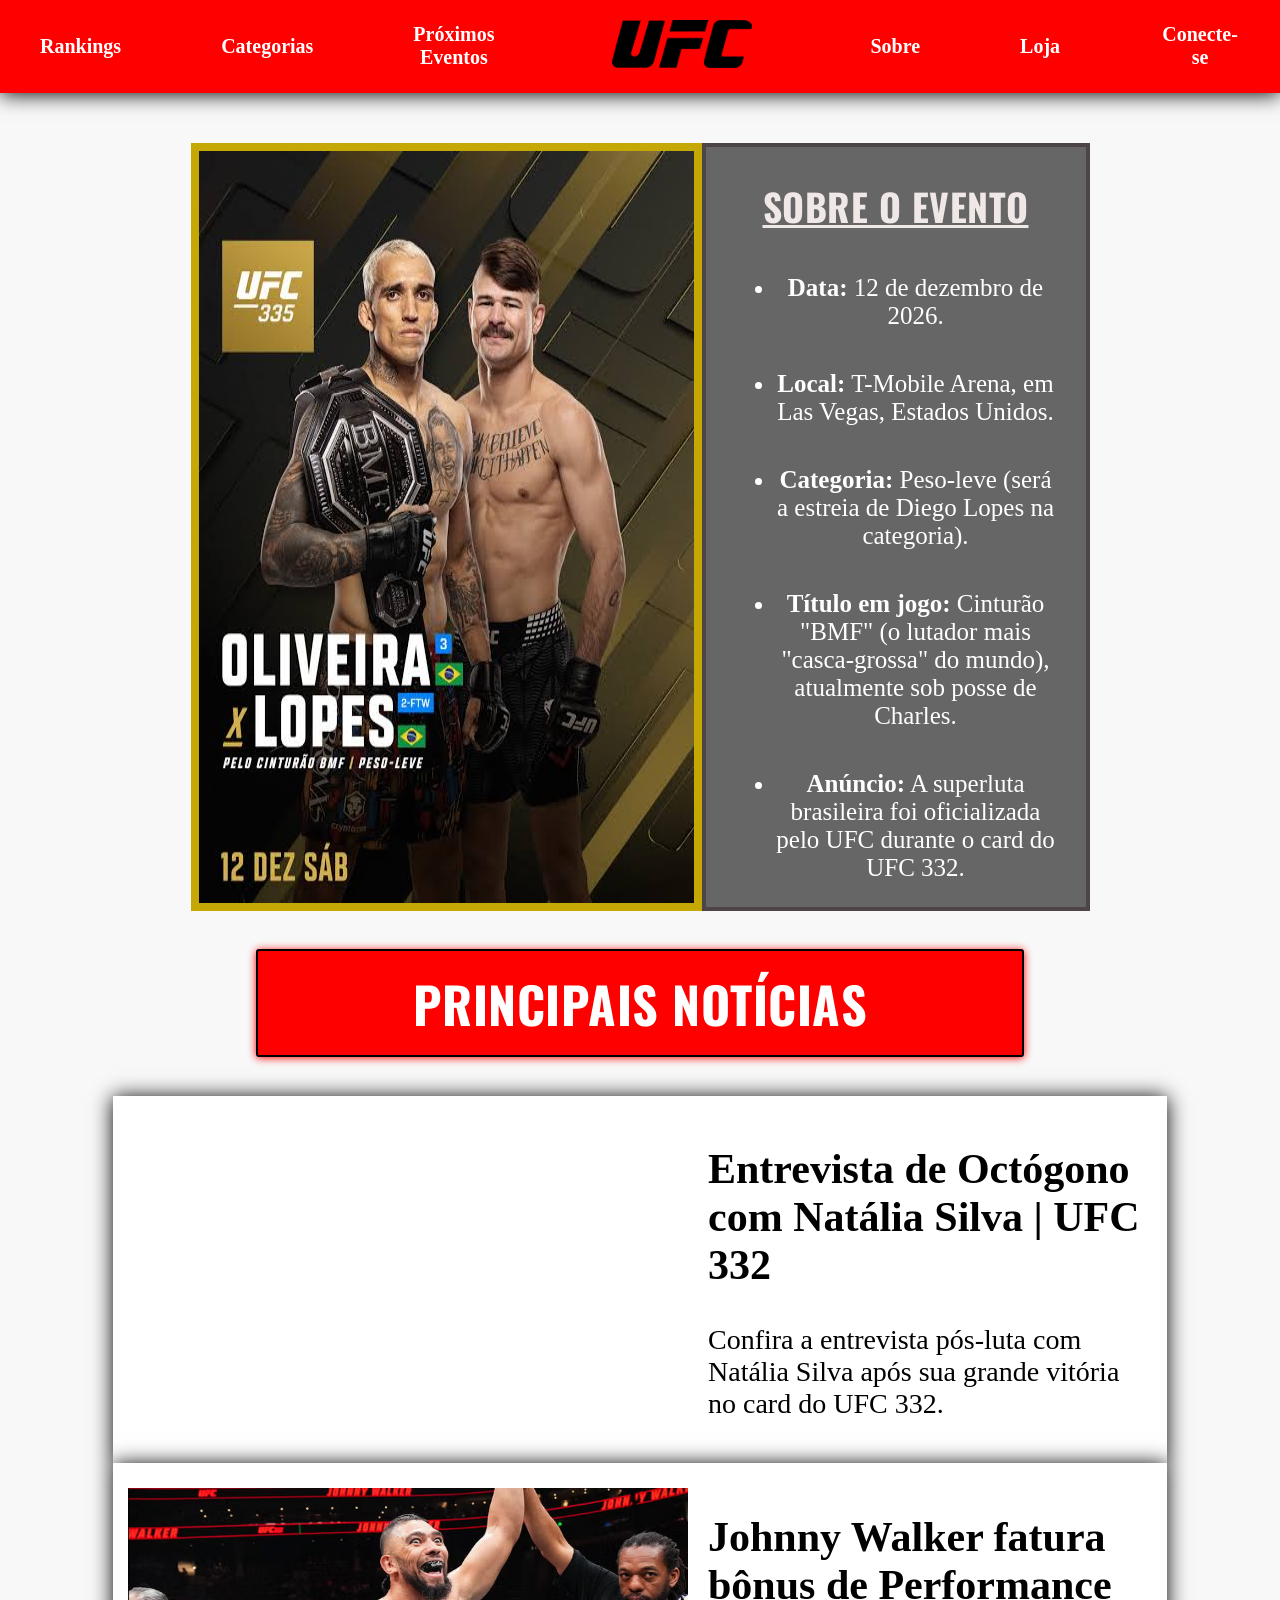
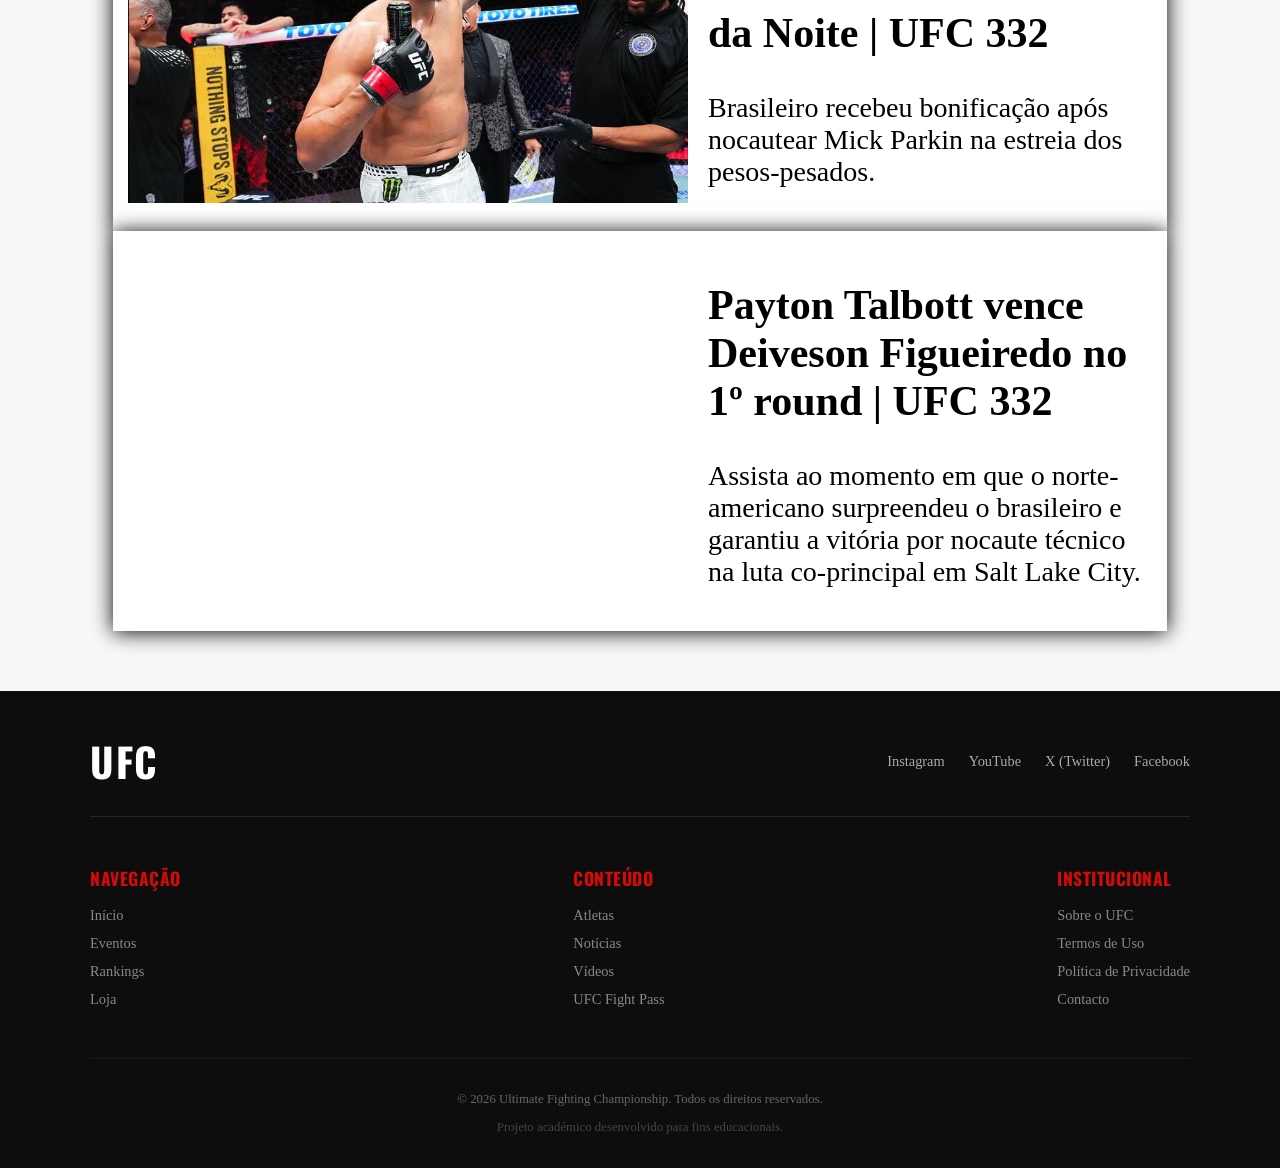
==== index.html @ e04116a1 "inicio da pagina de categorias" ====
<!DOCTYPE html>
<html lang="pt-br">
<head>
    <meta charset="UTF-8">
    <meta name="viewport" content="width=device-width, initial-scale=1.0">
    <title>UFC</title>
    <link rel="stylesheet" href="style.css">
        <link rel="preconnect" href="https://fonts.googleapis.com">
        <link rel="preconnect" href="https://fonts.gstatic.com" crossorigin>
        <link href="https://fonts.googleapis.com/css2?family=Oswald:wght@700&display=swap" rel="stylesheet">
</head>

<body>
    <header>

        <nav>
            <div class="links">

                <div class="lmenu">
                    <a href="ranking.html">Rankings</a>
                    <a href="categorias.html">Categorias</a>
                    <a href="eventos.html">Próximos Eventos</a>
                </div>

                    <div class="logomenu"><a href="index.html"><img src="./images/ufc logo" alt="" class="ufclogo"></a> </div>

                <div class="rmenu">
                    <a href="sobre.html">Sobre</a>
                    <a href="loja.html">Loja</a>
                    <a href="login.html">Conecte-se</a>
                </div>
            </div>
        </nav>

    </header>

    <main>
       <section class="charlesdiego">
           <img src="./images/charlesdiego.jfif" alt="Charles do Brox vs Diego Lopes" class="imgcharles">

            <aside class="asidecharles">

                <h2 class="tituloaside">
                Sobre o Evento
                </h2>

                <p>
                    <ul class="ulcharlesindex">
                        <li><strong>Data:</strong> 12 de dezembro de 2026.</li>
                        <li><strong>Local:</strong> T-Mobile Arena, em Las Vegas, Estados Unidos.</li>
                        <li><strong>Categoria:</strong> Peso-leve (será a estreia de Diego Lopes na categoria).</li>
                        <li><strong>Título em jogo:</strong> Cinturão "BMF" (o lutador mais "casca-grossa" do mundo), atualmente sob posse de Charles.</li>
                        <li><strong>Anúncio:</strong> A superluta brasileira foi oficializada pelo UFC durante o card do UFC 332.</li>
                    </ul>
                </p>
            </aside>
       </section>

       <section class="noticias">

        <header>
            <h2 class="h2noticias">
                Principais Notícias
            </h2>
        </header>

        <article class="entrevista-natalia">

            <div class="video-natalia">
                <iframe width="560" height="315"
                    src="https://www.youtube.com/embed/M9Xa1PoTAUU?si=xWSiL314K4vhlaam"
                    title="YouTube video player"
                 frameborder="0"
                    allow="accelerometer; autoplay; clipboard-write; encrypted-media; gyroscope; picture-in-picture; web-share"
                 referrerpolicy="strict-origin-when-cross-origin"
                  allowfullscreen>
                  </iframe>
            </div>

            <div class="legenda-video-natalia">
                <h2>Entrevista de Octógono com Natália Silva | UFC 332</h2>
                <p>Confira a entrevista pós-luta com Natália Silva após sua grande vitória no card do UFC 332.</p>
            </div>

        </article>

        <article class="jonnyidx">

            <div>
                <img src="./images/jonnywalker.avif" alt="jonny walker" width="560" height="315">
            </div>

            <div class="legenda-jonny">
                <h2>Johnny Walker fatura bônus de Performance da Noite | UFC 332</h2>
                <p>Brasileiro recebeu bonificação após nocautear Mick
                Parkin na estreia dos pesos-pesados.
                </p>
            </div>

        </article>

        <article class="figueiredoidx">

            <div class="video-figueiredo">

                <iframe width="560" height="315" src="https://www.youtube.com/embed/_tK0R7AJr9k?si=VnDEmVXwHju4pl08"
                title="YouTube video player"
                frameborder="0"
                allow="accelerometer; autoplay; clipboard-write; encrypted-media; gyroscope; picture-in-picture; web-share"
                referrerpolicy="strict-origin-when-cross-origin"
                allowfullscreen></iframe>

            </div>

            <div class="legenda-video-figueiredo">
                <h2>Payton Talbott vence Deiveson Figueiredo no 1º round | UFC 332</h2>

                <p>Assista ao momento em que o norte-americano surpreendeu o brasileiro
                    e garantiu a vitória por nocaute técnico na luta co-principal em Salt Lake City.
                </p>
            </div>

        </article>

       </section>

    </main>

    <!-- Início do rodapé do site -->
<footer class="rodape-ufc">
  <div class="rodape-conteudo">
    
    <!-- Secção Superior: Contém o logo da marca e os links das redes sociais -->
    <div class="rodape-topo">
      <!-- Logo do UFC estilizado via CSS -->
      <div class="logo-rodape">UFC</div>
      
      <!-- Container com as ligações para as redes sociais -->
      <div class="redes-sociais">
        <!-- target="_blank" faz o link abrir numa nova separador do navegador -->
        <a href="https://www.instagram.com/ufc/ " target="_blank">Instagram</a>
        <a href="https://www.youtube.com/@UFCBR" target="_blank">YouTube</a>
        <a href="https://x.com/UFCBrasil" target="_blank">X (Twitter)</a>
        <a href="https://www.facebook.com/UFCBrasil/?locale=pt_BR" target="_blank">Facebook</a>
      </div>
    </div>

    <!-- Linha horizontal discreta para separar o topo do corpo do rodapé -->
    <hr class="linha-divisoria">

    <!-- Secção Central: Organizada em colunas de navegação -->
    <div class="rodape-colunas">
      
      <!-- Coluna 1: Links principais de navegação do site -->
      <div class="coluna">
        <h4>Navegação</h4>
        <ul>
          <li><a href="index.html">Início</a></li>
          <li><a href="eventos.html">Eventos</a></li>
          <li><a href="ranking.html">Rankings</a></li>
          <li><a href="loja.html">Loja</a></li>
        </ul>
      </div>

      <!-- Coluna 2: Links para secções de conteúdo e media -->
      <div class="coluna">
        <h4>Conteúdo</h4>
        <ul>
          <li><a href="#">Atletas</a></li>
          <li><a href="#">Notícias</a></li>
          <li><a href="#">Vídeos</a></li>
          <li><a href="#">UFC Fight Pass</a></li>
        </ul>
      </div>

      <!-- Coluna 3: Links de páginas institucionais e termos legais -->
      <div class="coluna">
        <h4>Institucional</h4>
        <ul>
          <li><a href="sobre.html">Sobre o UFC</a></li>
          <li><a href="#">Termos de Uso</a></li>
          <li><a href="#">Política de Privacidade</a></li>
          <li><a href="#">Contacto</a></li>
        </ul>
      </div>
    </div>

    <!-- Secção Inferior: Contém as informações de copyright e aviso escolar -->
    <div class="rodape-base">
      <p>&copy; 2026 Ultimate Fighting Championship. Todos os direitos reservados.</p>
      <p class="creditos">Projeto académico desenvolvido para fins educacionais.</p>
    </div>

  </div>
</footer>
</body>
</html>
---- style.css ----
body{
    margin: 0;
    background-color: #f8f8f8;
}

header{
    width: 100%;
    display: flex;
}

nav{
    display: flex;
    justify-content: center;
    background-color: red;
    width: 100%;
    padding: 20px 20px;
    box-shadow: 0 1px 20px black;
}

.ufclogo{
    width: 140px;
    
}

.links{
    display: flex;
    gap: 50px;
    align-items: center;
}

.links a{
    text-decoration: none;
    color: white;
    font-size: 20px;
    text-align: center;
    font-weight: bolder;
}

.lmenu{
    width: 40%;
    display: flex;
    gap: 100px;
    align-items: center;
    padding: 0 20px;
}

.logomenu{
    width: 10%;
    display: flex;
    justify-content: center;
    margin: 0 6ch;
    width: 140px;
}

.rmenu{
    width: 40%;
    display: flex;
    gap: 100px;
    align-items: center;
    padding: 0 20px;
}

.charlesdiego{
    display: flex;
    justify-content: center;
    margin-top: 50px;
}

.asidecharles{
    width: 25%;
    border: 4px solid rgb(77, 69, 69);
    background-color: rgba(37, 35, 35, 0.685);
    padding: 0 30px;
    font-size: 25px;
    text-align: center;
}

.imgcharles{
    border: 8px rgb(197, 168, 4) solid;
}

.tituloaside{
    color: rgb(240, 231, 231);
    text-decoration: underline;
    font-family: 'Oswald', sans-serif;
    font-weight: 700;
    text-transform: uppercase; /* Deixa em maiúsculas */
    letter-spacing: 0.5px;      /* Ajusta o espaçamento das letras */
}

.ulcharlesindex li{
    margin-top: 40px;
    color: white;
}

.h2noticias{
    font-family: 'Oswald', sans-serif;
    font-weight: 700;
    text-transform: uppercase;
    letter-spacing: 0.5px;
    display: flex;
    margin-top: 5%;
    font-size: 50px;
    background-color: red;
    width: 60%;
    margin: 3% 20%;
    justify-content: center;
    padding: 15px;
    border: 2px solid black;
    box-shadow: #ff0000 0 1px 8px;
    border-radius: 3px;
    color: white;
}

.entrevista-natalia{
    display: flex;
    align-items: center; /* Centraliza o conteúdo verticalmente */
    gap: 20px;
    background-color: #ffffff;
    box-shadow: 0 1px 20px black; /*borda com sombra desfocada*/
    padding: 15px;
    max-width: 80%;
    margin: 0 auto;
    }

.legenda-video-natalia{
    font-size: 28px;
}    

.jonnyidx{
    display: flex;
    align-items: center; 
    gap: 20px; 
    background-color: #ffffff; /* Cor de fundo idêntica ao card de cima */
    box-shadow: 0 1px 20px black; /*borda com sombra desfocada*/
    padding: 15px;
    max-width: 80%;
    margin: 0 auto;
}

.foto-jonny{
    width: 200;
    height: 315;
}

.legenda-jonny{
    font-size: 28px;
}

.figueiredoidx{
    display: flex;
    align-items: center; /* Centraliza o conteúdo verticalmente */
    gap: 20px;
    background-color: #ffffff;
    box-shadow: 0 1px 20px black; /*borda com sombra desfocada*/
    padding: 15px;
    max-width: 80%;
    margin: 0 auto;
}

.legenda-video-figueiredo{
    font-size: 28px;
}

/* ============================================================
   ESTILOS GERAIS DO RODAPÉ
   ============================================================ */

/* Estilização da caixa principal do rodapé */
.rodape-ufc {
  background-color: #0d0d0d; /* Fundo cinza quase preto (estilo escuro do UFC) */
  color: #ffffff;            /* Cor do texto geral em branco */
  padding: 40px 20px 20px;   /* Espaçamento interno: 40px no topo, 20px nas laterais, 20px em baixo */
  margin-top: 60px;          /* Espaço exterior na parte superior para afastar do conteúdo do site */
  width: 100%;               /* Garante que o rodapé ocupe a largura total do ecrã */
  box-sizing: border-box;    /* Garante que o padding não faça a largura passar dos 100% */
}

/* Container interno que limita a largura do conteúdo central */
.rodape-conteudo {
  max-width: 1100px; /* Largura máxima para alinhar o conteúdo com o centro da página */
  margin: 0 auto;    /* Centraliza o bloco na horizontal */
}

/* ============================================================
   SECCÃO SUPERIOR (LOGO E REDES SOCIAIS)
   ============================================================ */

.rodape-topo {
  display: flex;                /* Ativa o Flexbox para alinhar itens lado a lado */
  justify-content: space-between;/* Atira o logo para a esquerda e as redes sociais para a direita */
  align-items: center;         /* Centraliza o logo e os links verticalmente */
  flex-wrap: wrap;              /* Permite que os elementos se moldem caso o ecrã seja pequeno */
  gap: 15px;                    /* Espaço mínimo de segurança entre o logo e as redes */
}

/* Estilo do texto "UFC" */
.logo-rodape {
  font-family: 'Oswald', 'Impact', sans-serif; /* Aplica a fonte marcante e espessa */
  font-size: 2.5rem;          /* Tamanho grande de texto */
  font-weight: bold;          /* Texto em negrito */
  letter-spacing: 1.5px;      /* Ligeiro afastamento entre as letras */
  color: #ffffff;             /* Cor branca */
}

/* Links das redes sociais */
.redes-sociais a {
  color: #aaaaaa;             /* Cor cinza claro para os links em estado normal */
  text-decoration: none;      /* Remove o sublinhado padrão dos links */
  margin-left: 20px;          /* Dá espaço entre cada link social */
  font-size: 0.9rem;          /* Tamanho de letra ligeiramente reduzido */
  transition: color 0.2s ease-in-out; /* Transição suave na mudança de cor ao passar o rato */
}

/* Efeito ao passar o rato (hover) nas redes sociais */
.redes-sociais a:hover {
  color: #d20a0a; /* Muda a cor para o vermelho oficial do UFC */
}

/* ============================================================
   LINHA DIVISÓRIA
   ============================================================ */

.linha-divisoria {
  border: 0;                   /* Remove a borda padrão do elemento <hr> */
  border-top: 1px solid #262626; /*Cria uma linha fina num tom de cinza escuro */
  margin: 25px 0;              /* Dá 25px de margem em cima e em baixo */
}

/* ============================================================
   SECCÃO CENTRAL (COLUNAS DE LINKS)
   ============================================================ */

.rodape-colunas {
  display: flex;                 /* Usa Flexbox para colocar as colunas lado a lado */
  justify-content: space-between; /* Distribui as colunas proporcionalmente */
  flex-wrap: wrap;               /* Permite que as colunas quebrem linha em ecrãs menores */
  gap: 30px;                     /* Espaço entre cada coluna */
}

/* Títulos das colunas ("Navegação", "Conteúdo", "Institucional") */
.coluna h4 {
  font-family: 'Oswald', sans-serif; /* Fonte do estilo UFC */
  text-transform: uppercase;         /* Força todas as letras a ficarem em Maiúsculas */
  color: #d20a0a;                    /* Vermelho UFC */
  margin-bottom: 15px;               /* Distância entre o título e a lista de links */
  font-size: 1.1rem;                 /* Tamanho do título */
  letter-spacing: 0.5px;             /* Espaçamento entre letras */
}

/* Limpeza das listas de links */
.coluna ul {
  list-style: none; /* Remove os pontos/bolinhas padrão da lista (<ul>) */
  padding: 0;       /* Remove o recuo padrão interno */
  margin: 0;        /* Remove as margens padrão */
}

/* Cada item individual da lista */
.coluna ul li {
  margin-bottom: 10px; /* Distância vertical entre cada item da lista */
}

/* Links das colunas */
.coluna ul li a {
  color: #888888;                     /* Cinza médio para leitura agradável */
  text-decoration: none;             /* Sem sublinhado */
  font-size: 0.9rem;                 /* Tamanho do texto */
  transition: color 0.2s ease-in-out;/* Transição suave ao passar o rato */
}

/* Efeito de hover nos links das colunas */
.coluna ul li a:hover {
  color: #ffffff; /* O texto passa a branco quando o rato está em cima */
}

/* ============================================================
   BASE DO RODAPÉ (COPYRIGHT E CRÉDITOS)
   ============================================================ */

.rodape-base {
  margin-top: 40px;            /* Espaçamento acima em relação às colunas */
  padding-top: 20px;           /* Espaçamento interno superior */
  border-top: 1px solid #1a1a1a;/* Linha topo muito subtil para separar a área final */
  text-align: center;          /* Centraliza o texto no meio do ecrã */
  font-size: 0.8rem;           /* Texto pequeno para avisos legais */
  color: #666666;              /* Tom de cinza mais apagado */
}

/* Subtexto referente aos créditos do curso */
.rodape-base .creditos {
  margin-top: 5px;             /* Pequeno espaço acima */
  color: #444444;              /* Tom de cinza ainda mais discreto */
}

.titulo-categoria-masculino{
    font-family: 'Oswald', sans-serif;
    text-transform: uppercase;
    letter-spacing: 0.5px;
    display: flex;
    font-size: 40px;
    background-color: rgb(78, 78, 78);
    width: 100%;
    height: 80px;
    align-items: center;
    margin: 3% auto;
    justify-content: center;
    border-bottom:solid black 3px;
    border-top: black solid 2px;
    box-shadow: #0c0c0c 0 1px 8px;
    color: white;
}

.sub-titulos-cm{
    font-family: 'Oswald', sans-serif;
    letter-spacing: 0.5px;
    display: flex;
    font-size: 30px;
    background-color: rgb(119, 9, 9);
    width: 70%;
    height: 70px;
    gap: 10px;
    margin: 0 auto;
    align-items: center;
    justify-content: center;
    text-align: center;
    border: 2px solid black;
    box-shadow: #474747 0 1px 8px;
    border-radius: 3px;
    color: white;
    margin-bottom: 10px;
}

.top3{
  display: flex;
  align-items: center;
  justify-content: center;
  gap: 20px;
}

.a1{
  text-align: center;
  box-shadow: #0c0c0c 0 1px 6px;
  margin-top: 10px;
}

.pr{
  background-color: rgb(184, 115, 51);
  padding: 15px;
  text-transform: uppercase;
  font-weight: 600;
}

.a2{
  text-align: center;
  margin-top: 10px;
  box-shadow: #0c0c0c 0 1px 15px;
}

.ca{
  background-color: rgb(245, 197, 40);
  padding: 15px;
  text-transform: uppercase;
  font-weight: 600;
}

.a3{
  text-align: center;
  margin-top: 10px;
  box-shadow: #0c0c0c 0 1px 6px;
}

.sr{
  background-color: silver;
  padding: 15px;
  text-transform: uppercase;
  font-weight: 600;
}
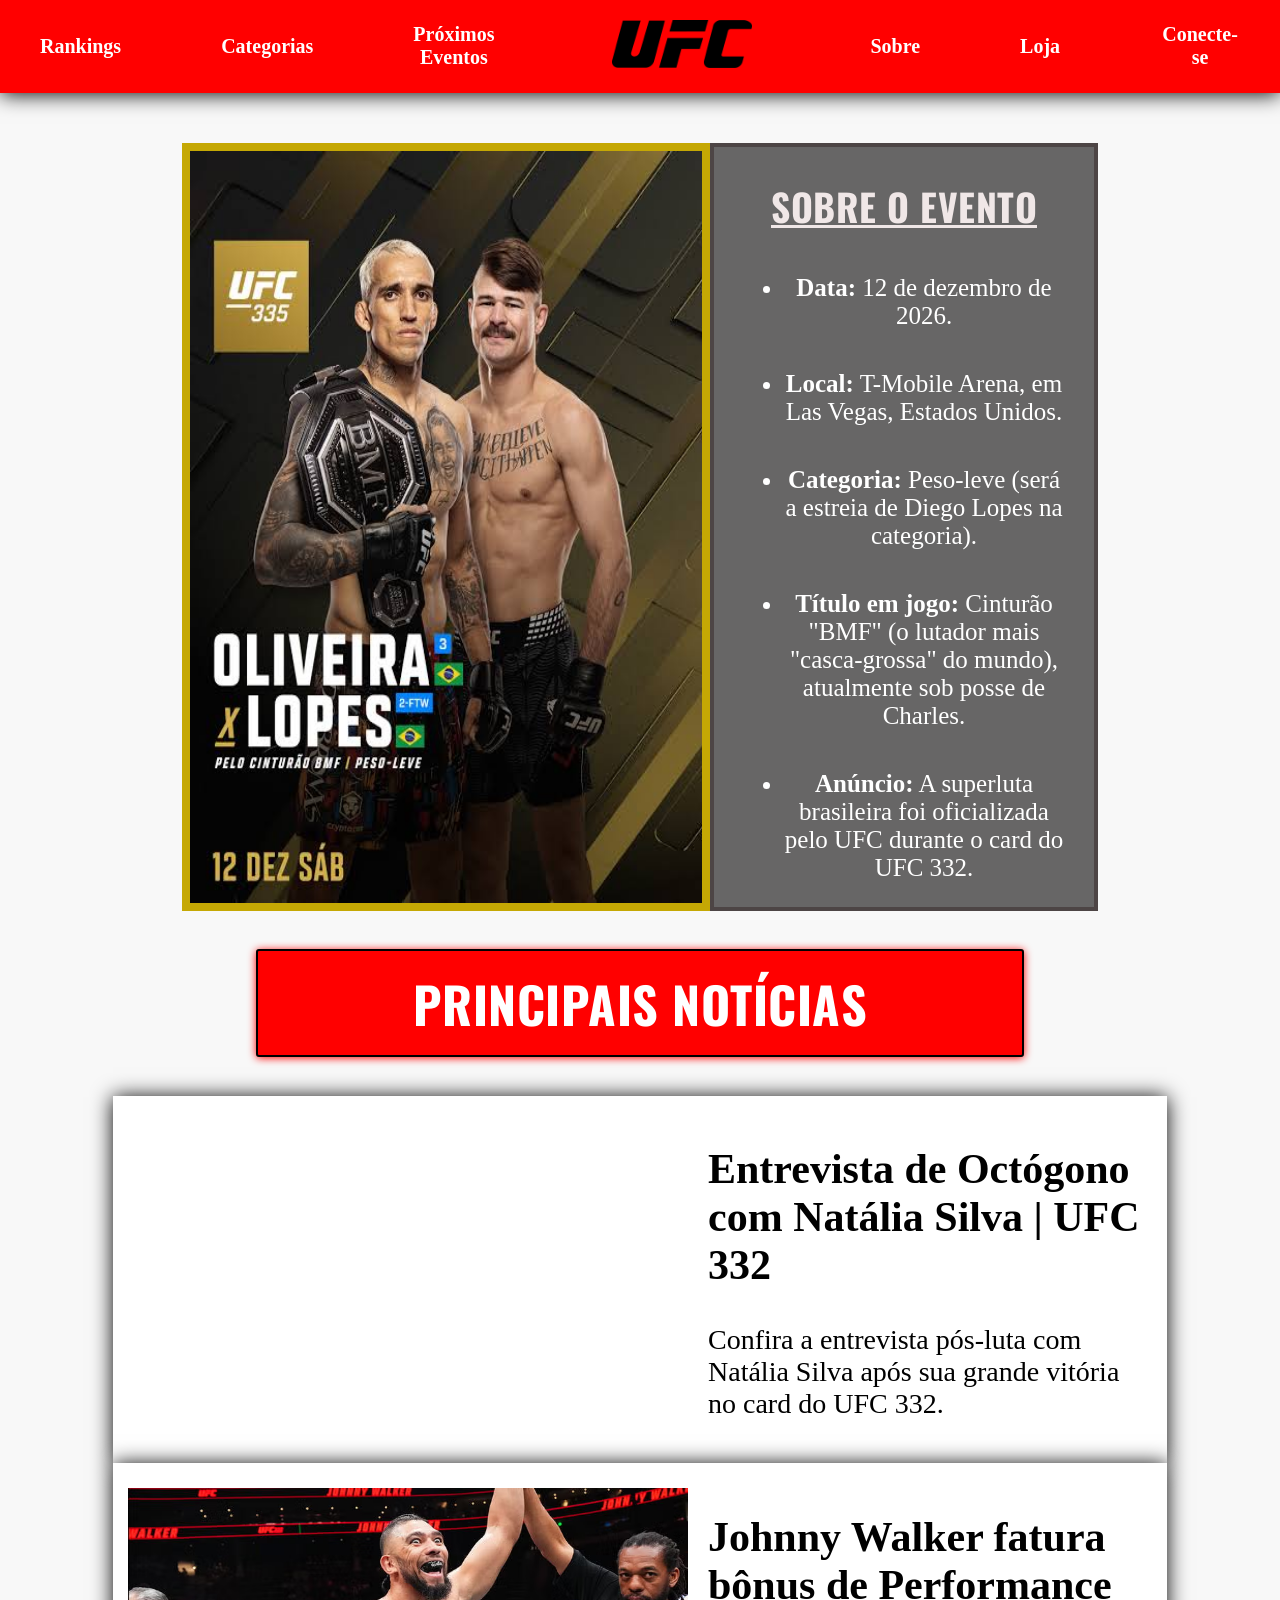
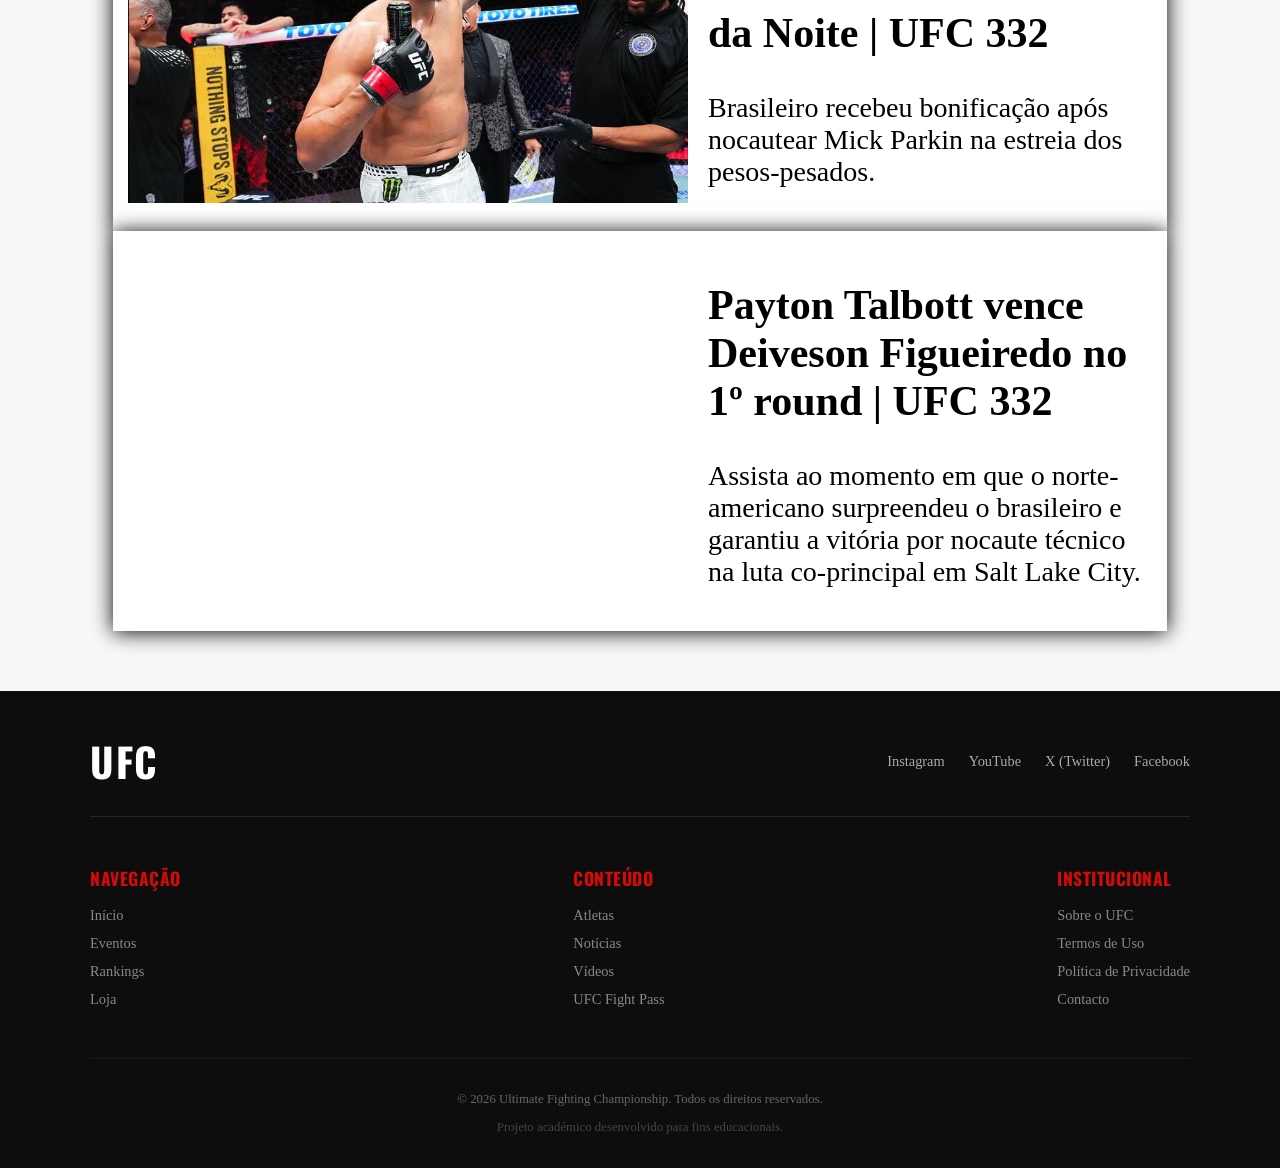
==== commit 941ffa74: "Atualiza ranking e categorias do UFC" ====
--- a/index.html
+++ b/index.html
@@ -3,7 +3,7 @@
 <head>
     <meta charset="UTF-8">
     <meta name="viewport" content="width=device-width, initial-scale=1.0">
-    <title>UFC</title>
+    <title>HOME-UFC</title>
     <link rel="stylesheet" href="style.css">
         <link rel="preconnect" href="https://fonts.googleapis.com">
         <link rel="preconnect" href="https://fonts.gstatic.com" crossorigin>
@@ -36,24 +36,21 @@
 
     <main>
        <section class="charlesdiego">
-           <img src="./images/charlesdiego.jfif" alt="Charles do Brox vs Diego Lopes" class="imgcharles">
-
-            <aside class="asidecharles">
-
-                <h2 class="tituloaside">
-                Sobre o Evento
-                </h2>
-
-                <p>
-                    <ul class="ulcharlesindex">
-                        <li><strong>Data:</strong> 12 de dezembro de 2026.</li>
-                        <li><strong>Local:</strong> T-Mobile Arena, em Las Vegas, Estados Unidos.</li>
-                        <li><strong>Categoria:</strong> Peso-leve (será a estreia de Diego Lopes na categoria).</li>
-                        <li><strong>Título em jogo:</strong> Cinturão "BMF" (o lutador mais "casca-grossa" do mundo), atualmente sob posse de Charles.</li>
-                        <li><strong>Anúncio:</strong> A superluta brasileira foi oficializada pelo UFC durante o card do UFC 332.</li>
-                    </ul>
-                </p>
-            </aside>
+             <img src="./images/charlesdiego.jfif" alt="Charles do Brox vs Diego Lopes" class="imgcharles">
+              <aside class="asidecharles">
+                  <h2 class="tituloaside">
+                  Sobre o Evento
+                  </h2>
+                  <p>
+                      <ul class="ulcharlesindex">
+                          <li><strong>Data:</strong> 12 de dezembro de 2026.</li>
+                          <li><strong>Local:</strong> T-Mobile Arena, em Las Vegas, Estados Unidos.</li>
+                          <li><strong>Categoria:</strong> Peso-leve (será a estreia de Diego Lopes na categoria).</li>
+                          <li><strong>Título em jogo:</strong> Cinturão "BMF" (o lutador mais "casca-grossa" do mundo), atualmente sob posse de Charles.</li>
+                          <li><strong>Anúncio:</strong> A superluta brasileira foi oficializada pelo UFC durante o card do UFC 332.</li>
+                      </ul>
+                  </p>
+              </aside>
        </section>
 
        <section class="noticias">
@@ -126,72 +123,67 @@
 
     </main>
 
-    <!-- Início do rodapé do site -->
-<footer class="rodape-ufc">
-  <div class="rodape-conteudo">
+    <footer class="rodape-ufc">
+      <div class="rodape-conteudo">
+        
+        
+        <div class="rodape-topo">
+          <div class="logo-rodape">UFC</div>
+          
+          <div class="redes-sociais">
+            <a href="#" target="_blank">Instagram</a>
+            <a href="#" target="_blank">YouTube</a>
+            <a href="#" target="_blank">X (Twitter)</a>
+            <a href="#" target="_blank">Facebook</a>
+          </div>
+        </div>
     
-    <!-- Secção Superior: Contém o logo da marca e os links das redes sociais -->
-    <div class="rodape-topo">
-      <!-- Logo do UFC estilizado via CSS -->
-      <div class="logo-rodape">UFC</div>
-      
-      <!-- Container com as ligações para as redes sociais -->
-      <div class="redes-sociais">
-        <!-- target="_blank" faz o link abrir numa nova separador do navegador -->
-        <a href="https://www.instagram.com/ufc/ " target="_blank">Instagram</a>
-        <a href="https://www.youtube.com/@UFCBR" target="_blank">YouTube</a>
-        <a href="https://x.com/UFCBrasil" target="_blank">X (Twitter)</a>
-        <a href="https://www.facebook.com/UFCBrasil/?locale=pt_BR" target="_blank">Facebook</a>
+    
+        <hr class="linha-divisoria">
+    
+        <div class="rodape-colunas">
+          
+    
+          <div class="coluna">
+            <h4>Navegação</h4>
+            <ul>
+              <li><a href="index.html">Início</a></li>
+              <li><a href="eventos.html">Eventos</a></li>
+              <li><a href="ranking.html">Rankings</a></li>
+              <li><a href="loja.html">Loja</a></li>
+            </ul>
+          </div>
+    
+    
+          <div class="coluna">
+            <h4>Conteúdo</h4>
+            <ul>
+              <li><a href="#">Atletas</a></li>
+              <li><a href="#">Notícias</a></li>
+              <li><a href="#">Vídeos</a></li>
+              <li><a href="#">UFC Fight Pass</a></li>
+            </ul>
+          </div>
+    
+    
+          <div class="coluna">
+            <h4>Institucional</h4>
+            <ul>
+              <li><a href="sobre.html">Sobre o UFC</a></li>
+              <li><a href="#">Termos de Uso</a></li>
+              <li><a href="#">Política de Privacidade</a></li>
+              <li><a href="#">Contacto</a></li>
+            </ul>
+          </div>
+        </div>
+    
+    
+        <div class="rodape-base">
+          <p>&copy; 2026 Ultimate Fighting Championship. Todos os direitos reservados.</p>
+          <p class="creditos">Projeto académico desenvolvido para fins educacionais.</p>
+        </div>
+    
       </div>
-    </div>
-
-    <!-- Linha horizontal discreta para separar o topo do corpo do rodapé -->
-    <hr class="linha-divisoria">
-
-    <!-- Secção Central: Organizada em colunas de navegação -->
-    <div class="rodape-colunas">
-      
-      <!-- Coluna 1: Links principais de navegação do site -->
-      <div class="coluna">
-        <h4>Navegação</h4>
-        <ul>
-          <li><a href="index.html">Início</a></li>
-          <li><a href="eventos.html">Eventos</a></li>
-          <li><a href="ranking.html">Rankings</a></li>
-          <li><a href="loja.html">Loja</a></li>
-        </ul>
-      </div>
-
-      <!-- Coluna 2: Links para secções de conteúdo e media -->
-      <div class="coluna">
-        <h4>Conteúdo</h4>
-        <ul>
-          <li><a href="#">Atletas</a></li>
-          <li><a href="#">Notícias</a></li>
-          <li><a href="#">Vídeos</a></li>
-          <li><a href="#">UFC Fight Pass</a></li>
-        </ul>
-      </div>
-
-      <!-- Coluna 3: Links de páginas institucionais e termos legais -->
-      <div class="coluna">
-        <h4>Institucional</h4>
-        <ul>
-          <li><a href="sobre.html">Sobre o UFC</a></li>
-          <li><a href="#">Termos de Uso</a></li>
-          <li><a href="#">Política de Privacidade</a></li>
-          <li><a href="#">Contacto</a></li>
-        </ul>
-      </div>
-    </div>
-
-    <!-- Secção Inferior: Contém as informações de copyright e aviso escolar -->
-    <div class="rodape-base">
-      <p>&copy; 2026 Ultimate Fighting Championship. Todos os direitos reservados.</p>
-      <p class="creditos">Projeto académico desenvolvido para fins educacionais.</p>
-    </div>
-
-  </div>
-</footer>
-</body>
-</html> +    </footer>
+    </body>
+    </html>
--- a/style.css
+++ b/style.css
@@ -77,6 +77,7 @@
 
 .imgcharles{
     border: 8px rgb(197, 168, 4) solid;
+    width: 40%;
 }
 
 .tituloaside{
@@ -84,8 +85,8 @@
     text-decoration: underline;
     font-family: 'Oswald', sans-serif;
     font-weight: 700;
-    text-transform: uppercase; /* Deixa em maiúsculas */
-    letter-spacing: 0.5px;      /* Ajusta o espaçamento das letras */
+    text-transform: uppercase; 
+    letter-spacing: 0.5px;   
 }
 
 .ulcharlesindex li{
@@ -114,7 +115,7 @@
 
 .entrevista-natalia{
     display: flex;
-    align-items: center; /* Centraliza o conteúdo verticalmente */
+    align-items: center;
     gap: 20px;
     background-color: #ffffff;
     box-shadow: 0 1px 20px black; /*borda com sombra desfocada*/
@@ -131,8 +132,8 @@
     display: flex;
     align-items: center; 
     gap: 20px; 
-    background-color: #ffffff; /* Cor de fundo idêntica ao card de cima */
-    box-shadow: 0 1px 20px black; /*borda com sombra desfocada*/
+    background-color: #ffffff;
+    box-shadow: 0 1px 20px black;
     padding: 15px;
     max-width: 80%;
     margin: 0 auto;
@@ -149,10 +150,10 @@
 
 .figueiredoidx{
     display: flex;
-    align-items: center; /* Centraliza o conteúdo verticalmente */
+    align-items: center;
     gap: 20px;
     background-color: #ffffff;
-    box-shadow: 0 1px 20px black; /*borda com sombra desfocada*/
+    box-shadow: 0 1px 20px black;
     padding: 15px;
     max-width: 80%;
     margin: 0 auto;
@@ -162,137 +163,122 @@
     font-size: 28px;
 }
 
-/* ============================================================
-   ESTILOS GERAIS DO RODAPÉ
-   ============================================================ */
-
-/* Estilização da caixa principal do rodapé */
+
 .rodape-ufc {
-  background-color: #0d0d0d; /* Fundo cinza quase preto (estilo escuro do UFC) */
-  color: #ffffff;            /* Cor do texto geral em branco */
-  padding: 40px 20px 20px;   /* Espaçamento interno: 40px no topo, 20px nas laterais, 20px em baixo */
-  margin-top: 60px;          /* Espaço exterior na parte superior para afastar do conteúdo do site */
-  width: 100%;               /* Garante que o rodapé ocupe a largura total do ecrã */
-  box-sizing: border-box;    /* Garante que o padding não faça a largura passar dos 100% */
-}
-
-/* Container interno que limita a largura do conteúdo central */
+  background-color: #0d0d0d; 
+  color: #ffffff;         
+  padding: 40px 20px 20px;  
+  margin-top: 60px;         
+  width: 100%;              
+  box-sizing: border-box;  
+}
+
+
 .rodape-conteudo {
-  max-width: 1100px; /* Largura máxima para alinhar o conteúdo com o centro da página */
-  margin: 0 auto;    /* Centraliza o bloco na horizontal */
-}
-
-/* ============================================================
-   SECCÃO SUPERIOR (LOGO E REDES SOCIAIS)
-   ============================================================ */
+  max-width: 1100px;
+  margin: 0 auto;  
+}
+
+
 
 .rodape-topo {
-  display: flex;                /* Ativa o Flexbox para alinhar itens lado a lado */
-  justify-content: space-between;/* Atira o logo para a esquerda e as redes sociais para a direita */
-  align-items: center;         /* Centraliza o logo e os links verticalmente */
-  flex-wrap: wrap;              /* Permite que os elementos se moldem caso o ecrã seja pequeno */
-  gap: 15px;                    /* Espaço mínimo de segurança entre o logo e as redes */
-}
-
-/* Estilo do texto "UFC" */
+  display: flex;               
+  justify-content: space-between;
+  align-items: center;        
+  flex-wrap: wrap;              
+  gap: 15px;                   
+}
+
+
 .logo-rodape {
-  font-family: 'Oswald', 'Impact', sans-serif; /* Aplica a fonte marcante e espessa */
-  font-size: 2.5rem;          /* Tamanho grande de texto */
-  font-weight: bold;          /* Texto em negrito */
-  letter-spacing: 1.5px;      /* Ligeiro afastamento entre as letras */
-  color: #ffffff;             /* Cor branca */
-}
-
-/* Links das redes sociais */
+  font-family: 'Oswald', 'Impact', sans-serif;
+  font-size: 2.5rem;          
+  font-weight: bold;         
+  letter-spacing: 1.5px;      
+  color: #ffffff;            
+}
+
+
 .redes-sociais a {
-  color: #aaaaaa;             /* Cor cinza claro para os links em estado normal */
-  text-decoration: none;      /* Remove o sublinhado padrão dos links */
-  margin-left: 20px;          /* Dá espaço entre cada link social */
-  font-size: 0.9rem;          /* Tamanho de letra ligeiramente reduzido */
-  transition: color 0.2s ease-in-out; /* Transição suave na mudança de cor ao passar o rato */
-}
-
-/* Efeito ao passar o rato (hover) nas redes sociais */
+  color: #aaaaaa;             
+  text-decoration: none;    
+  margin-left: 20px;     
+  font-size: 0.9rem;         
+  transition: color 0.2s ease-in-out; 
+}
+
+
 .redes-sociais a:hover {
-  color: #d20a0a; /* Muda a cor para o vermelho oficial do UFC */
-}
-
-/* ============================================================
-   LINHA DIVISÓRIA
-   ============================================================ */
+  color: #d20a0a;
+}
+
 
 .linha-divisoria {
-  border: 0;                   /* Remove a borda padrão do elemento <hr> */
-  border-top: 1px solid #262626; /*Cria uma linha fina num tom de cinza escuro */
-  margin: 25px 0;              /* Dá 25px de margem em cima e em baixo */
-}
-
-/* ============================================================
-   SECCÃO CENTRAL (COLUNAS DE LINKS)
-   ============================================================ */
+  border: 0;                   
+  border-top: 1px solid #262626;
+  margin: 25px 0;  
+}
+
 
 .rodape-colunas {
-  display: flex;                 /* Usa Flexbox para colocar as colunas lado a lado */
-  justify-content: space-between; /* Distribui as colunas proporcionalmente */
-  flex-wrap: wrap;               /* Permite que as colunas quebrem linha em ecrãs menores */
-  gap: 30px;                     /* Espaço entre cada coluna */
-}
-
-/* Títulos das colunas ("Navegação", "Conteúdo", "Institucional") */
+  display: flex;               
+  justify-content: space-between;
+  flex-wrap: wrap;          
+  gap: 30px;                   
+}
+
+
 .coluna h4 {
-  font-family: 'Oswald', sans-serif; /* Fonte do estilo UFC */
-  text-transform: uppercase;         /* Força todas as letras a ficarem em Maiúsculas */
-  color: #d20a0a;                    /* Vermelho UFC */
-  margin-bottom: 15px;               /* Distância entre o título e a lista de links */
-  font-size: 1.1rem;                 /* Tamanho do título */
-  letter-spacing: 0.5px;             /* Espaçamento entre letras */
-}
-
-/* Limpeza das listas de links */
+  font-family: 'Oswald', sans-serif;
+  text-transform: uppercase;       
+  color: #d20a0a;                   
+  margin-bottom: 15px;              
+  font-size: 1.1rem;               
+  letter-spacing: 0.5px;             
+}
+
+
 .coluna ul {
-  list-style: none; /* Remove os pontos/bolinhas padrão da lista (<ul>) */
-  padding: 0;       /* Remove o recuo padrão interno */
-  margin: 0;        /* Remove as margens padrão */
-}
-
-/* Cada item individual da lista */
+  list-style: none;
+  padding: 0; 
+  margin: 0;    
+}
+
+
 .coluna ul li {
-  margin-bottom: 10px; /* Distância vertical entre cada item da lista */
-}
-
-/* Links das colunas */
+  margin-bottom: 10px;
+}
+
+
 .coluna ul li a {
-  color: #888888;                     /* Cinza médio para leitura agradável */
-  text-decoration: none;             /* Sem sublinhado */
-  font-size: 0.9rem;                 /* Tamanho do texto */
-  transition: color 0.2s ease-in-out;/* Transição suave ao passar o rato */
-}
-
-/* Efeito de hover nos links das colunas */
+  color: #888888;                   
+  text-decoration: none;           
+  font-size: 0.9rem;                
+  transition: color 0.2s ease-in-out;
+}
+
+
 .coluna ul li a:hover {
-  color: #ffffff; /* O texto passa a branco quando o rato está em cima */
-}
-
-/* ============================================================
-   BASE DO RODAPÉ (COPYRIGHT E CRÉDITOS)
-   ============================================================ */
+  color: #ffffff; 
+}
+
 
 .rodape-base {
-  margin-top: 40px;            /* Espaçamento acima em relação às colunas */
-  padding-top: 20px;           /* Espaçamento interno superior */
-  border-top: 1px solid #1a1a1a;/* Linha topo muito subtil para separar a área final */
-  text-align: center;          /* Centraliza o texto no meio do ecrã */
-  font-size: 0.8rem;           /* Texto pequeno para avisos legais */
-  color: #666666;              /* Tom de cinza mais apagado */
-}
-
-/* Subtexto referente aos créditos do curso */
+  margin-top: 40px;          
+  padding-top: 20px;         
+  border-top: 1px solid #1a1a1a;
+  text-align: center;      
+  font-size: 0.8rem;          
+  color: #666666;           
+}
+
+
 .rodape-base .creditos {
-  margin-top: 5px;             /* Pequeno espaço acima */
-  color: #444444;              /* Tom de cinza ainda mais discreto */
-}
-
-.titulo-categoria-masculino{
+  margin-top: 5px;          
+  color: #444444;          
+}
+
+.titulo-categoria-genero{
     font-family: 'Oswald', sans-serif;
     text-transform: uppercase;
     letter-spacing: 0.5px;
@@ -335,6 +321,7 @@
   align-items: center;
   justify-content: center;
   gap: 20px;
+  margin-bottom: 80px;
 }
 
 .a1{
@@ -374,4 +361,36 @@
   padding: 15px;
   text-transform: uppercase;
   font-weight: 600;
+}
+
+.grupo-de-rankings{
+  display: flex;
+  justify-content: center;
+  align-items: center;
+  text-align: center;
+  gap: 20px;
+}
+
+.caixas-ranking{
+  box-shadow: black 0 1px 10px;
+  padding: 30px;
+  margin-top: 70px;
+  justify-content: center;
+  align-items: center;
+  text-align: center;
+}
+
+.caixas-ranking ol li{
+  font-size: 20px;
+  margin-bottom: 7px;
+  font-weight: 500;
+  color: #474747;
+}
+
+.caixas-ranking h2{
+  color: red;
+}
+
+.joshua-van{
+  padding-bottom: 23px;
 }
